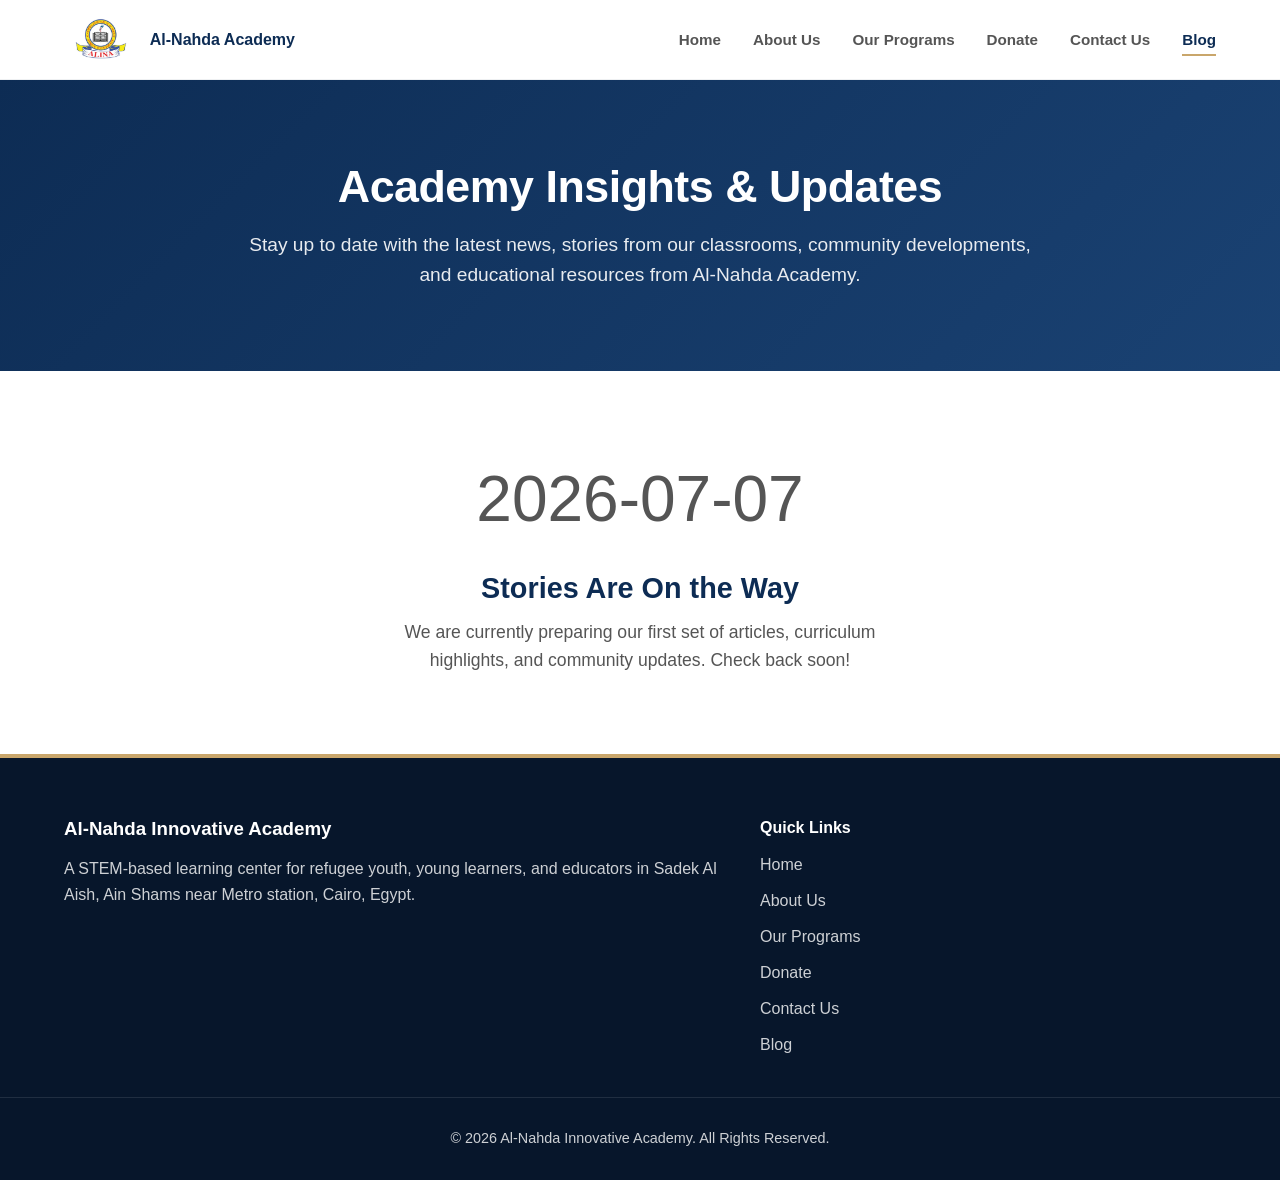
==== blog.html @ 1fcde113 "Initial commit: Added pages, styles, and secure donation modal" ====
<!DOCTYPE html>
<html lang="en">
<head>
    <meta charset="UTF-8">
    <meta name="viewport" content="width=device-width, initial-scale=1.0">
    <title>Blog | Al-Nahda Innovative Academy</title>
    <link rel="stylesheet" href="assets/css/styles.css">
    <style>
        /* --- Logo Styling --- */
        .logo-cluster a {
            display: flex;
            align-items: center;
            gap: 12px;
            text-decoration: none;
            font-weight: 700;
            color: var(--primary-deep-blue, #0d2c54);
        }
        .site-logo {
            height: 45px;
            width: auto;
            object-fit: contain;
        }
    </style>
</head>
<body>

    <header class="site-header" id="siteHeader">
        <div class="container navbar">
            <div class="logo-cluster">
                <a href="index.html">
                    <img src="assets/images/logo.png" alt="Al-Nahda Academy Logo" class="site-logo">
                    <span>Al-Nahda Academy</span>
                </a>
            </div>
            <nav>
                <ul class="nav-menu" id="navMenu">
                    <li><a href="index.html" class="nav-link">Home</a></li>
                    <li><a href="about.html" class="nav-link">About Us</a></li>
                    <li><a href="programs.html" class="nav-link">Our Programs</a></li>
                    <li><a href="donate.html" class="nav-link">Donate</a></li>
                    <li><a href="contact.html" class="nav-link">Contact Us</a></li>
                    <li><a href="blog.html" class="nav-link active-page">Blog</a></li>
                </ul>
            </nav>
            <div class="menu-drawer-toggle" onclick="toggleMenu()">
                <span></span><span></span><span></span>
            </div>
        </div>
    </header>

    <main>
        <section class="ui-hero-panel">
            <div class="container">
                <h1>Academy Insights & Updates</h1>
                <p>Stay up to date with the latest news, stories from our classrooms, community developments, and educational resources from Al-Nahda Academy.</p>
            </div>
        </section>

        <section class="container" style="padding: 80px 20px; text-align: center;">
            <div style="font-size: 4rem; margin-bottom: 24px;">2026-07-07</div>
            <h2 style="color: var(--primary-deep-blue, #0d2c54); margin-bottom: 12px; font-size: 1.8rem;">Stories Are On the Way</h2>
            <p style="color: var(--text-dark-gray, #555555); max-width: 500px; margin: 0 auto; line-height: 1.6; font-size: 1.1rem;">
                We are currently preparing our first set of articles, curriculum highlights, and community updates. Check back soon!
            </p>
        </section>
    </main>

    <footer class="site-footer">
        <div class="container footer-matrix">
            <div class="footer-brand">
                <h3>Al-Nahda Innovative Academy</h3>
                <p>A STEM-based learning center for refugee youth, young learners, and educators in Sadek Al Aish, Ain Shams near Metro station, Cairo, Egypt.</p>
            </div>
            <div class="footer-nav">
                <h4>Quick Links</h4>
                <ul class="footer-nav-list">
                    <li><a href="index.html">Home</a></li>
                    <li><a href="about.html">About Us</a></li>
                    <li><a href="programs.html">Our Programs</a></li>
                    <li><a href="donate.html">Donate</a></li>
                    <li><a href="contact.html">Contact Us</a></li>
                    <li><a href="blog.html">Blog</a></li>
                </ul>
            </div>
        </div>
        <div class="footer-meta-bottom"><p>&copy; 2026 Al-Nahda Innovative Academy. All Rights Reserved.</p></div>
    </footer>

    <script>
        function toggleMenu() { document.getElementById('navMenu').classList.toggle('active'); }
        window.addEventListener('scroll', function() {
            const header = document.getElementById('siteHeader');
            if (window.scrollY > 20) { header.classList.add('scrolled'); } 
            else { header.classList.remove('scrolled'); }
        });
    </script>
</body>
</html>
---- assets/css/styles.css ----
/* ==========================================================================
   1. Design Tokens & Root Variables
   ========================================================================== */
:root {
    /* Color Palette */
    --primary-deep-blue: #0d2c54;
    --secondary-gold: #c9a66b;
    --text-dark-black: #000000;
    --text-dark-gray: #555555;
    --bg-light-gray: #f8f9fa;
    --border-light: #eef0f2;
    --white: #ffffff;
    
    /* Layout Dimensions */
    --max-width-container: 1200px;
    --header-height: 80px;
    
    /* Animation Speeds */
    --transition-fast: 0.2s ease;
    --transition-smooth: 0.3s ease;
}

/* ==========================================================================
   2. Reset & Core Baseline Styles
   ========================================================================== */
*, *::before, *::after {
    box-sizing: border-box;
    margin: 0;
    padding: 0;
}

body {
    font-family: -apple-system, BlinkMacSystemFont, "Segoe UI", Roboto, Helvetica, Arial, sans-serif;
    font-size: 16px;
    line-height: 1.5;
    color: var(--text-dark-gray);
    background-color: var(--white);
    overflow-x: hidden;
}

h1, h2, h3, h4, h5, h6 {
    color: var(--text-dark-black);
    font-weight: 700;
    line-height: 1.2;
    margin-bottom: 1rem;
}

a {
    color: inherit;
    text-decoration: none;
    transition: var(--transition-fast);
}

img {
    max-width: 100%;
    height: auto;
    display: block;
}

/* Layout Container */
.container {
    width: 100%;
    max-width: var(--max-width-container);
    margin: 0 auto;
    padding: 0 24px;
}

/* ==========================================================================
   3. Header Navigation Matrix
   ========================================================================== */
.site-header {
    position: fixed;
    top: 0;
    left: 0;
    width: 100%;
    height: var(--header-height);
    background-color: rgba(255, 255, 255, 0.95);
    backdrop-filter: blur(10px);
    -webkit-backdrop-filter: blur(10px);
    border-bottom: 1px solid var(--border-light);
    z-index: 1000;
    transition: background-color var(--transition-smooth), box-shadow var(--transition-smooth);
}

.site-header.scrolled {
    background-color: var(--white);
    box-shadow: 0 4px 20px rgba(0, 0, 0, 0.05);
}

.navbar {
    height: 100%;
    display: flex;
    align-items: center;
    justify-content: space-between;
}

.nav-menu {
    display: flex;
    align-items: center;
    gap: 32px;
    list-style: none;
}

.nav-link {
    font-size: 0.95rem;
    font-weight: 600;
    color: var(--text-dark-gray);
    position: relative;
    padding: 8px 0;
}

.nav-link:hover,
.nav-link.active-page {
    color: var(--primary-deep-blue);
}

.nav-link::after {
    content: '';
    position: absolute;
    bottom: 0;
    left: 0;
    width: 0;
    height: 2px;
    background-color: var(--secondary-gold);
    transition: width var(--transition-smooth);
}

.nav-link:hover::after,
.nav-link.active-page::after {
    width: 100%;
}

/* Mobile Drawer Toggle Button */
.menu-drawer-toggle {
    display: none;
    flex-direction: column;
    gap: 6px;
    cursor: pointer;
    z-index: 1100;
}

.menu-drawer-toggle span {
    width: 28px;
    height: 3px;
    background-color: var(--primary-deep-blue);
    border-radius: 2px;
    transition: var(--transition-smooth);
}

/* ==========================================================================
   4. Shared Component Panels & Elements
   ========================================================================== */
main {
    margin-top: var(--header-height);
    min-height: calc(100vh - var(--header-height) - 300px);
}

/* Hero Section */
.ui-hero-panel {
    background: linear-gradient(135deg, var(--primary-deep-blue) 0%, #1a4273 100%);
    color: var(--white);
    padding: 80px 0;
    text-align: center;
}

.ui-hero-panel h1 {
    color: var(--white);
    font-size: 2.8rem;
    margin-bottom: 16px;
    letter-spacing: -0.5px;
}

.ui-hero-panel p {
    font-size: 1.2rem;
    max-width: 800px;
    margin: 0 auto;
    opacity: 0.9;
    line-height: 1.6;
}

/* 2-Column Responsive Matrix Grid */
.layout-grid-2 {
    display: grid;
    grid-template-columns: repeat(auto-fit, minmax(450px, 1fr));
    gap: 60px;
    padding: 80px 24px;
    align-items: start;
}

/* Base Form Architecture */
.ui-form-node {
    background: var(--white);
    border: 1px solid var(--border-light);
    border-radius: 12px;
    padding: 40px;
    box-shadow: 0 4px 24px rgba(0, 0, 0, 0.03);
}

.ui-field-group {
    margin-bottom: 24px;
}

.ui-field-group label {
    display: block;
    font-size: 0.9rem;
    font-weight: 700;
    color: var(--text-dark-black);
    margin-bottom: 8px;
    text-transform: uppercase;
    letter-spacing: 0.5px;
}

.ui-input-element {
    width: 100%;
    padding: 14px 16px;
    border: 1px solid #cbd5e1;
    border-radius: 6px;
    font-size: 1rem;
    color: var(--text-dark-black);
    background-color: var(--white);
    transition: border-color var(--transition-fast), box-shadow var(--transition-fast);
}

.ui-input-element:focus {
    outline: none;
    border-color: var(--primary-deep-blue);
    box-shadow: 0 0 0 3px rgba(13, 44, 84, 0.1);
}

select.ui-input-element {
    appearance: none;
    background-image: url("data:image/svg+xml;charset=UTF-8,%3csvg xmlns='http://www.w3.org/2000/svg' viewBox='0 0 24 24' fill='none' stroke='%23555555' stroke-width='2' stroke-linecap='round' stroke-linejoin='round'%3e%3cpolyline points='6 9 12 15 18 9'%3e%3c/polyline%3e%3c/svg%3e");
    background-repeat: no-repeat;
    background-position: right 16px center;
    background-size: 16px;
    padding-right: 40px;
}

/* Action Button Palette */
.action-btn {
    display: inline-flex;
    align-items: center;
    justify-content: center;
    padding: 14px 32px;
    font-size: 1rem;
    font-weight: 700;
    border-radius: 6px;
    border: none;
    cursor: pointer;
    transition: var(--transition-smooth);
}

.action-btn-primary {
    background-color: var(--primary-deep-blue);
    color: var(--white);
}

.action-btn-primary:hover {
    background-color: #153f73;
    transform: translateY(-2px);
    box-shadow: 0 4px 12px rgba(13, 44, 84, 0.2);
}

.action-btn-primary:disabled {
    background-color: #a3b3c6;
    cursor: not-allowed;
    transform: none;
    box-shadow: none;
}

/* ==========================================================================
   5. Footer Environment
   ========================================================================== */
.site-footer {
    background-color: #07162b;
    color: rgba(255, 255, 255, 0.8);
    padding: 60px 0 30px;
    border-top: 4px solid var(--secondary-gold);
}

.footer-matrix {
    display: flex;
    flex-wrap: wrap;
    justify-content: space-between;
    gap: 40px;
    margin-bottom: 40px;
}

.footer-brand {
    flex: 1 1 400px;
}

.footer-brand h3 {
    color: var(--white);
    margin-bottom: 16px;
}

.footer-brand p {
    line-height: 1.6;
}

.footer-nav {
    flex: 1 1 200px;
}

.footer-nav h4 {
    color: var(--white);
    margin-bottom: 16px;
}

.footer-nav-list {
    list-style: none;
    display: flex;
    flex-direction: column;
    gap: 12px;
}

.footer-nav-list a:hover {
    color: var(--white);
    padding-left: 4px;
}

.footer-meta-bottom {
    border-top: 1px solid rgba(255, 255, 255, 0.1);
    padding-top: 30px;
    text-align: center;
    font-size: 0.9rem;
}

/* ==========================================================================
   6. Dynamic Donation Modal Overlays
   ========================================================================== */
.modal-overlay {
    position: fixed;
    top: 0;
    left: 0;
    width: 100%;
    height: 100%;
    background-color: rgba(13, 44, 84, 0.65);
    backdrop-filter: blur(4px);
    display: flex;
    align-items: center;
    justify-content: center;
    opacity: 0;
    pointer-events: none;
    z-index: 2000;
    transition: opacity 0.3s ease;
}

.modal-overlay.is-visible {
    opacity: 1;
    pointer-events: auto;
}

.modal-card {
    background: var(--white);
    width: 100%;
    max-width: 520px;
    padding: 40px;
    border-radius: 12px;
    box-shadow: 0 20px 40px rgba(0, 0, 0, 0.15);
    position: relative;
    transform: translateY(-20px);
    transition: transform 0.3s ease;
}

.modal-overlay.is-visible .modal-card {
    transform: translateY(0);
}

.modal-close-btn {
    position: absolute;
    top: 16px;
    right: 20px;
    background: none;
    border: none;
    font-size: 2rem;
    cursor: pointer;
    color: #94a3b8;
    transition: color var(--transition-fast);
}

.modal-close-btn:hover {
    color: var(--text-dark-black);
}

.modal-title {
    font-size: 1.5rem;
    color: var(--primary-deep-blue);
    margin-bottom: 8px;
    text-align: center;
}

.modal-subtitle {
    font-size: 0.95rem;
    color: var(--text-dark-gray);
    margin-bottom: 30px;
    text-align: center;
    line-height: 1.5;
}

.method-grid {
    display: grid;
    grid-template-columns: 1fr 1fr;
    gap: 16px;
}

.method-option-card {
    background: var(--white);
    border: 2px solid var(--border-light);
    border-radius: 8px;
    padding: 24px 16px;
    display: flex;
    flex-direction: column;
    align-items: center;
    text-align: center;
    cursor: pointer;
    transition: all var(--transition-fast);
}

.method-option-card:hover {
    border-color: var(--primary-deep-blue);
    background-color: #f8fafc;
    transform: translateY(-2px);
}

.method-icon {
    font-size: 2.2rem;
    margin-bottom: 12px;
}

.form-row-split {
    display: flex;
    gap: 16px;
}

.form-row-split .ui-field-group {
    flex: 1;
}

/* ==========================================================================
   7. Media Breakpoint Matrices (Responsive Architecture)
   ========================================================================== */
@media (max-width: 992px) {
    .ui-hero-panel h1 { font-size: 2.4rem; }
    .layout-grid-2 { gap: 40px; padding: 60px 24px; }
}

@media (max-width: 768px) {
    .menu-drawer-toggle {
        display: flex;
    }

    .nav-menu {
        position: fixed;
        top: var(--header-height);
        left: -100%;
        width: 100%;
        height: calc(100vh - var(--header-height));
        background-color: var(--white);
        flex-direction: column;
        gap: 0;
        padding-top: 20px;
        transition: left var(--transition-smooth);
        border-top: 1px solid var(--border-light);
        box-shadow: 0 10px 15px rgba(0,0,0,0.05);
    }

    .nav-menu.active {
        left: 0;
    }

    .nav-menu li {
        width: 100%;
        text-align: center;
    }

    .nav-link {
        display: block;
        padding: 20px 0;
        width: 100%;
        border-bottom: 1px solid var(--border-light);
    }
    
    .nav-link::after { display: none; }

    .layout-grid-2 {
        grid-template-columns: 1fr;
    }

    .method-grid {
        grid-template-columns: 1fr;
    }

    .ui-hero-panel { padding: 60px 0; }
    .ui-hero-panel h1 { font-size: 2rem; }
    .ui-form-node { padding: 30px 20px; }
    .form-row-split { flex-direction: column; gap: 0; }
}
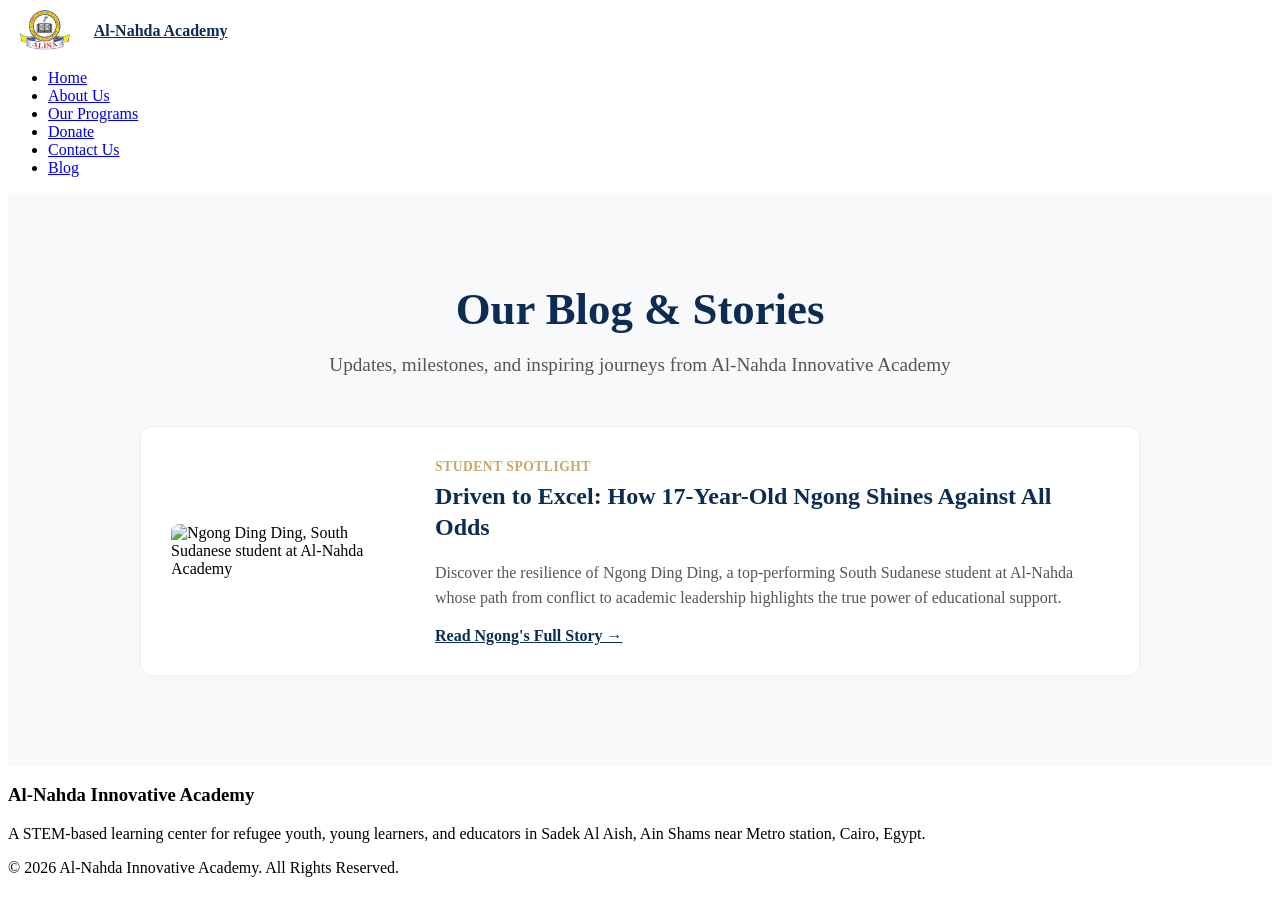
==== commit 06b9e50e: "Enhance blog layout and content structure Updated blog title and styles, added blog header and posts" ====
--- a/blog.html
+++ b/blog.html
@@ -3,32 +3,102 @@
 <head>
     <meta charset="UTF-8">
     <meta name="viewport" content="width=device-width, initial-scale=1.0">
-    <title>Blog | Al-Nahda Innovative Academy</title>
-    <link rel="stylesheet" href="assets/css/styles.css">
+    <title>Blog & Stories | Al-Nahda Innovative Academy</title>
+    <link rel="stylesheet" href="assets/CSS/styles.css">
     <style>
-        /* --- Logo Styling --- */
+        .blog-wrapper {
+            padding: 60px 0;
+            background-color: #f8f9fa;
+        }
+        .blog-header {
+            text-align: center;
+            margin-bottom: 50px;
+        }
+        .blog-header h1 {
+            font-size: 2.8rem;
+            color: var(--primary-deep-blue, #0d2c54);
+            margin-bottom: 10px;
+        }
+        .blog-header p {
+            color: var(--text-dark-gray, #555555);
+            font-size: 1.2rem;
+        }
+        .blog-posts-grid {
+            max-width: 1000px;
+            margin: 0 auto;
+        }
+        .blog-card {
+            background: #ffffff;
+            border: 1px solid #eef0f2;
+            padding: 30px;
+            border-radius: 12px;
+            margin-bottom: 30px;
+            display: flex;
+            flex-wrap: wrap;
+            gap: 24px;
+            align-items: center;
+            box-shadow: 0 4px 15px rgba(0,0,0,0.02);
+            transition: transform 0.2s ease, box-shadow 0.2s ease;
+        }
+        .blog-card:hover {
+            transform: translateY(-2px);
+            box-shadow: 0 6px 20px rgba(0,0,0,0.05);
+        }
+        .blog-card-img-box {
+            flex: 1 1 200px;
+            max-width: 240px;
+        }
+        .blog-card-img {
+            width: 100%;
+            border-radius: 8px;
+            object-fit: cover;
+            height: 180px;
+        }
+        .blog-card-content {
+            flex: 2 1 400px;
+        }
+        .blog-tag {
+            color: var(--secondary-gold, #c9a66b);
+            font-weight: bold;
+            font-size: 0.85rem;
+            text-transform: uppercase;
+            letter-spacing: 0.5px;
+        }
+        .blog-card-title {
+            margin: 6px 0 12px;
+            color: var(--primary-deep-blue, #0d2c54);
+            font-size: 1.5rem;
+            line-height: 1.3;
+        }
+        .blog-card-excerpt {
+            color: var(--text-dark-gray, #555555);
+            line-height: 1.6;
+            margin-bottom: 16px;
+        }
+        .blog-read-more {
+            color: var(--primary-deep-blue, #0d2c54);
+            font-weight: bold;
+            text-decoration: underline;
+        }
         .logo-cluster a {
             display: flex;
             align-items: center;
             gap: 12px;
-            text-decoration: none;
             font-weight: 700;
             color: var(--primary-deep-blue, #0d2c54);
-        }
-        .site-logo {
-            height: 45px;
-            width: auto;
-            object-fit: contain;
         }
     </style>
 </head>
 <body>
 
+    <!-- ==========================================================================
+       Navigation Header
+       ========================================================================== -->
     <header class="site-header" id="siteHeader">
         <div class="container navbar">
             <div class="logo-cluster">
                 <a href="index.html">
-                    <img src="assets/images/logo.png" alt="Al-Nahda Academy Logo" class="site-logo">
+                    <img src="assets/images/logo.png" alt="Al-Nahda Academy Logo" style="height: 45px;">
                     <span>Al-Nahda Academy</span>
                 </a>
             </div>
@@ -48,51 +118,58 @@
         </div>
     </header>
 
-    <main>
-        <section class="ui-hero-panel">
-            <div class="container">
-                <h1>Academy Insights & Updates</h1>
-                <p>Stay up to date with the latest news, stories from our classrooms, community developments, and educational resources from Al-Nahda Academy.</p>
+    <!-- ==========================================================================
+       Main Blog Directory Space
+       ========================================================================== -->
+    <main class="blog-wrapper">
+        <div class="container">
+            
+            <!-- Page Heading Title Banner -->
+            <div class="blog-header">
+                <h1>Our Blog & Stories</h1>
+                <p>Updates, milestones, and inspiring journeys from Al-Nahda Innovative Academy</p>
             </div>
-        </section>
 
-        <section class="container" style="padding: 80px 20px; text-align: center;">
-            <div style="font-size: 4rem; margin-bottom: 24px;">2026-07-07</div>
-            <h2 style="color: var(--primary-deep-blue, #0d2c54); margin-bottom: 12px; font-size: 1.8rem;">Stories Are On the Way</h2>
-            <p style="color: var(--text-dark-gray, #555555); max-width: 500px; margin: 0 auto; line-height: 1.6; font-size: 1.1rem;">
-                We are currently preparing our first set of articles, curriculum highlights, and community updates. Check back soon!
-            </p>
-        </section>
+            <!-- The Blog Posts Container -->
+            <div class="blog-posts-grid">
+
+                <!-- FEATURED POST: Ngong Ding Ding's Story -->
+                <article class="blog-card">
+                    <div class="blog-card-img-box">
+                        <img src="assets/images/Ngong.JPG" alt="Ngong Ding Ding, South Sudanese student at Al-Nahda Academy" class="blog-card-img">
+                    </div>
+                    <div class="blog-card-content">
+                        <span class="blog-tag">Student Spotlight</span>
+                        <h3 class="blog-card-title">Driven to Excel: How 17-Year-Old Ngong Shines Against All Odds</h3>
+                        <p class="blog-card-excerpt">Discover the resilience of Ngong Ding Ding, a top-performing South Sudanese student at Al-Nahda whose path from conflict to academic leadership highlights the true power of educational support.</p>
+                        <a href="blog-ngong-story.html" class="blog-read-more">Read Ngong's Full Story &rarr;</a>
+                    </div>
+                </article>
+
+                <!-- More cards can be placed right below this line as you add more stories -->
+
+            </div> <!-- /blog-posts-grid -->
+
+        </div> <!-- /container -->
     </main>
 
+    <!-- ==========================================================================
+       Site Footer
+       ========================================================================== -->
     <footer class="site-footer">
         <div class="container footer-matrix">
             <div class="footer-brand">
                 <h3>Al-Nahda Innovative Academy</h3>
                 <p>A STEM-based learning center for refugee youth, young learners, and educators in Sadek Al Aish, Ain Shams near Metro station, Cairo, Egypt.</p>
             </div>
-            <div class="footer-nav">
-                <h4>Quick Links</h4>
-                <ul class="footer-nav-list">
-                    <li><a href="index.html">Home</a></li>
-                    <li><a href="about.html">About Us</a></li>
-                    <li><a href="programs.html">Our Programs</a></li>
-                    <li><a href="donate.html">Donate</a></li>
-                    <li><a href="contact.html">Contact Us</a></li>
-                    <li><a href="blog.html">Blog</a></li>
-                </ul>
-            </div>
         </div>
         <div class="footer-meta-bottom"><p>&copy; 2026 Al-Nahda Innovative Academy. All Rights Reserved.</p></div>
     </footer>
 
     <script>
-        function toggleMenu() { document.getElementById('navMenu').classList.toggle('active'); }
-        window.addEventListener('scroll', function() {
-            const header = document.getElementById('siteHeader');
-            if (window.scrollY > 20) { header.classList.add('scrolled'); } 
-            else { header.classList.remove('scrolled'); }
-        });
+        function toggleMenu() { 
+            document.getElementById('navMenu').classList.toggle('active'); 
+        }
     </script>
 </body>
-</html>+</html>
